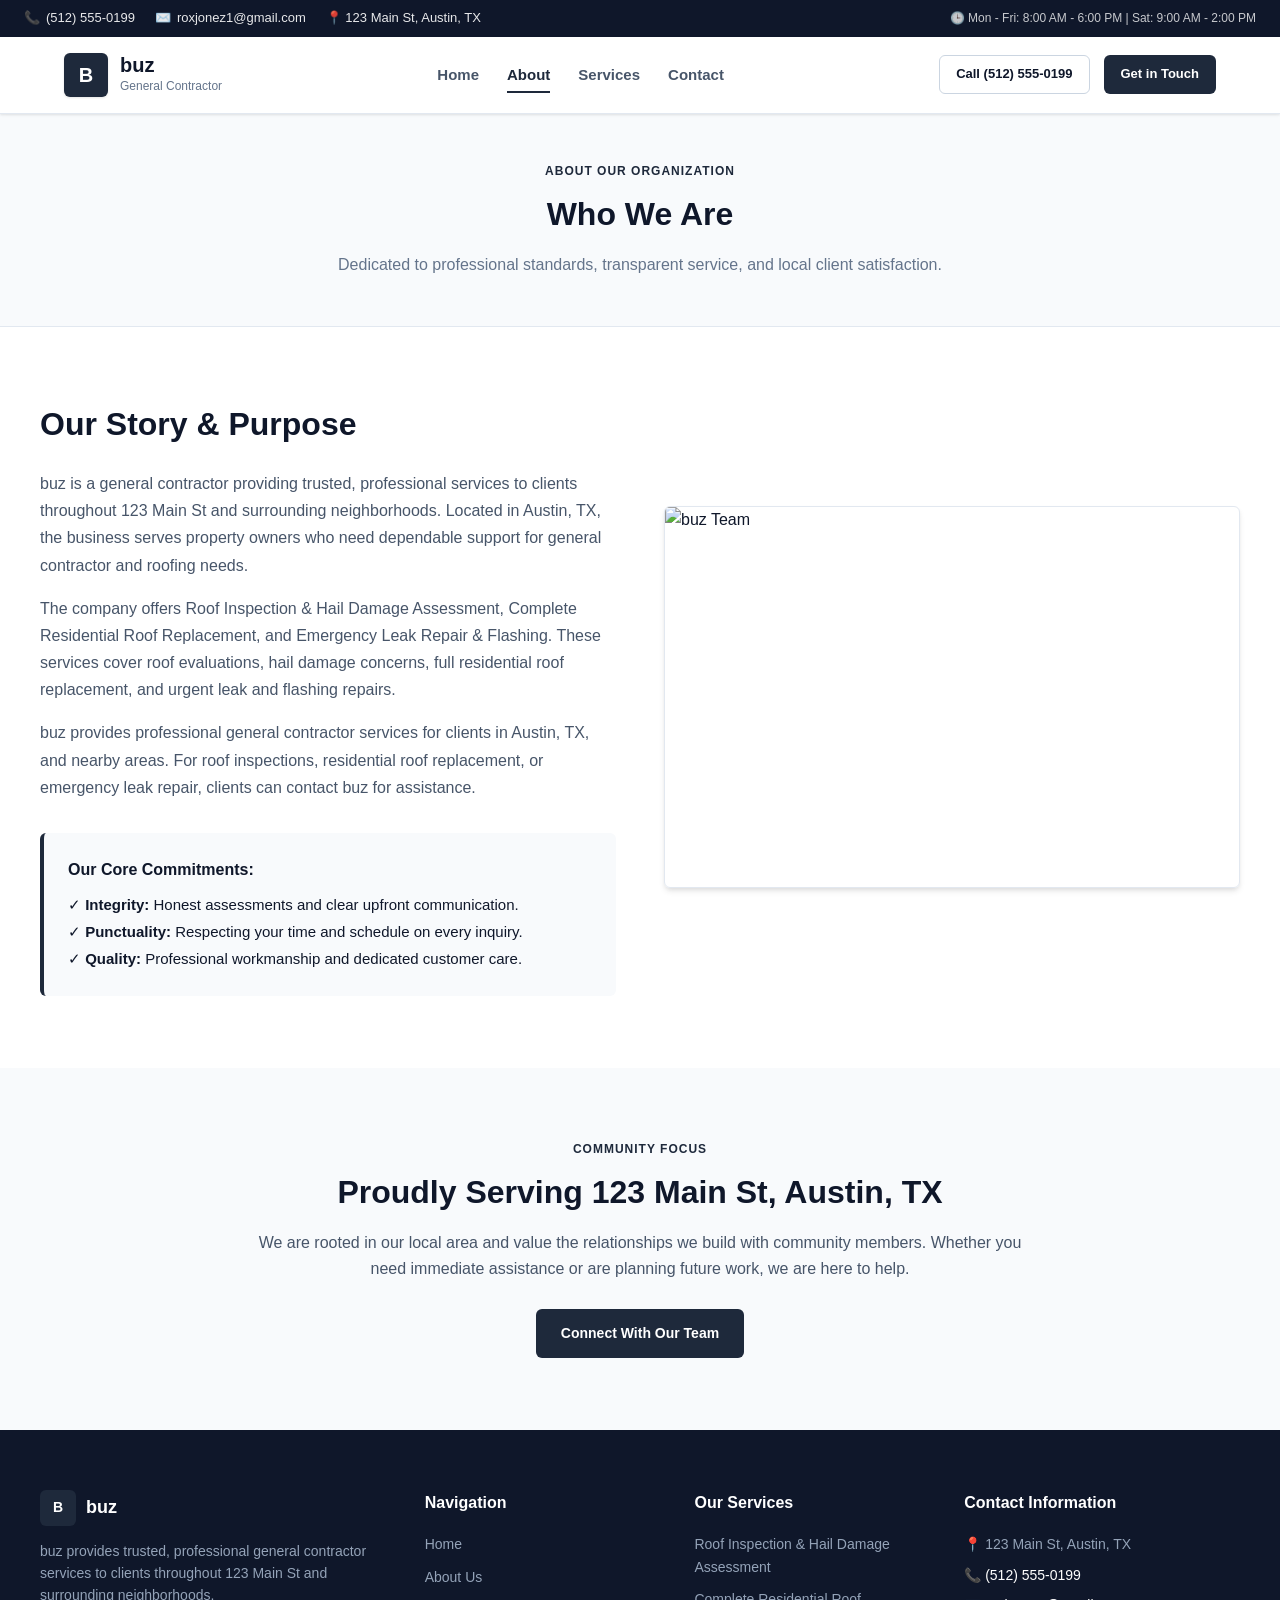
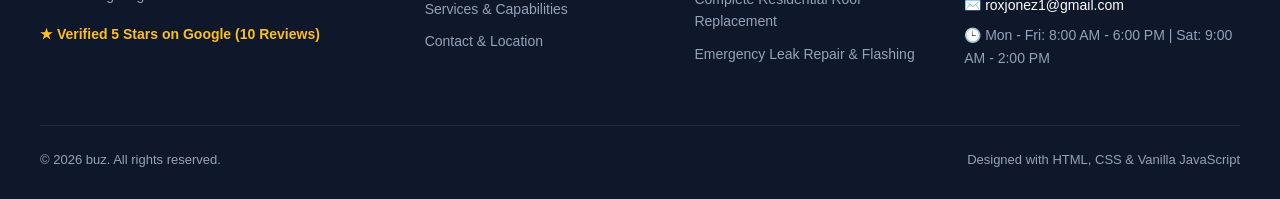
==== about.html @ 1a7bdafb "Initial deployment commit for buz" ====
<!DOCTYPE html>
<html lang="en">
<head>
  <meta charset="UTF-8">
  <meta name="viewport" content="width=device-width, initial-scale=1.0">
  <title>About Us | buz</title>
  <meta name="description" content="Learn more about buz, our background, values, and dedication to General Contractor in 123 Main St, Austin, TX.">
  <link rel="stylesheet" href="styles.css">
  <script type="application/ld+json">
{
  "@context": "https://schema.org",
  "@type": "LocalBusiness",
  "name": "buz",
  "description": "buz provides trusted, professional general contractor services to clients throughout 123 Main St and surrounding neighborhoods.",
  "telephone": "(512) 555-0199",
  "email": "roxjonez1@gmail.com",
  "address": {
    "@type": "PostalAddress",
    "streetAddress": "123 Main St, Austin, TX"
  },
  "openingHours": "Mon - Fri: 8:00 AM - 6:00 PM | Sat: 9:00 AM - 2:00 PM",
  "aggregateRating": {
    "@type": "AggregateRating",
    "ratingValue": 5,
    "reviewCount": 10
  }
}
  </script>
</head>
<body data-project-id="proj_b4p0ybm">
  <!-- Top Utility Bar -->
  <div class="top-bar">
    <div class="top-bar-info">
      <span>📞 <a href="tel:(512) 555-0199">(512) 555-0199</a></span>
      <span>✉️ <a href="mailto:roxjonez1@gmail.com">roxjonez1@gmail.com</a></span>
      <span>📍 123 Main St, Austin, TX</span>
    </div>
    <div class="top-bar-hours">🕒 Mon - Fri: 8:00 AM - 6:00 PM | Sat: 9:00 AM - 2:00 PM</div>
  </div>

  <!-- Main Navigation Header -->
  <header class="site-header">
    <div class="header-container">
      <a href="index.html" class="brand-logo">
        <div class="brand-icon">B</div>
        <div>
          <div class="brand-title">buz</div>
          <div class="brand-tagline">General Contractor</div>
        </div>
      </a>

      <nav class="main-nav" aria-label="Main Navigation">
        <a href="index.html" class="">Home</a>
        <a href="about.html" class="active">About</a>
        <a href="services.html" class="">Services</a>
        <a href="contact.html" class="">Contact</a>
      </nav>

      <div class="header-cta">
        <a href="tel:(512) 555-0199" class="btn btn-secondary btn-sm header-phone">Call (512) 555-0199</a>
        <a href="contact.html" class="btn btn-primary btn-sm">Get in Touch</a>
        <button class="hamburger" id="hamburger-toggle" aria-label="Toggle navigation menu" aria-expanded="false">☰</button>
      </div>
    </div>

    <!-- Mobile Drawer Navigation -->
    <div class="mobile-nav" id="mobile-nav">
      <a href="index.html" class="">Home</a>
      <a href="about.html" class="active">About</a>
      <a href="services.html" class="">Services</a>
      <a href="contact.html" class="">Contact</a>
      <a href="tel:(512) 555-0199" style="color:var(--primary); font-weight:700;">📞 Call (512) 555-0199</a>
    </div>
  </header>

  <!-- Page Header -->
  <section class="section section-alt" style="padding:48px 24px; border-bottom:1px solid #e2e8f0;">
    <div class="section-container" style="text-align:center;">
      <span class="section-tag">About Our Organization</span>
      <h1 class="section-title">Who We Are</h1>
      <p class="section-subtitle">Dedicated to professional standards, transparent service, and local client satisfaction.</p>
    </div>
  </section>

  <!-- Main About Content -->
  <section class="section">
    <div class="section-container">
      <div class="about-grid">
        <div class="about-content">
          <h2>Our Story & Purpose</h2>
          <p>buz is a general contractor providing trusted, professional services to clients throughout 123 Main St and surrounding neighborhoods. Located in Austin, TX, the business serves property owners who need dependable support for general contractor and roofing needs.</p>
          <p>The company offers Roof Inspection & Hail Damage Assessment, Complete Residential Roof Replacement, and Emergency Leak Repair & Flashing. These services cover roof evaluations, hail damage concerns, full residential roof replacement, and urgent leak and flashing repairs.</p>
          <p>buz provides professional general contractor services for clients in Austin, TX, and nearby areas. For roof inspections, residential roof replacement, or emergency leak repair, clients can contact buz for assistance.</p>
          
          <div style="margin-top:32px; padding:24px; background:var(--bg-light); border-radius:var(--radius); border-left:4px solid var(--primary);">
            <h4 style="font-weight:700; margin-bottom:8px; color:var(--dark-text);">Our Core Commitments:</h4>
            <ul style="list-style:none; line-height:1.8; font-size:15px;">
              <li>✓ <strong>Integrity:</strong> Honest assessments and clear upfront communication.</li>
              <li>✓ <strong>Punctuality:</strong> Respecting your time and schedule on every inquiry.</li>
              <li>✓ <strong>Quality:</strong> Professional workmanship and dedicated customer care.</li>
            </ul>
          </div>
        </div>
        <div class="about-image">
          <img src="https://images.unsplash.com/photo-1503387762-592deb58ef4e?auto=format&fit=crop&w=800&q=80" alt="buz Team" loading="eager">
        </div>
      </div>
    </div>
  </section>

  <!-- Location & Service Area -->
  <section class="section section-alt">
    <div class="section-container" style="text-align:center; max-width:800px;">
      <span class="section-tag">Community Focus</span>
      <h2 class="section-title">Proudly Serving 123 Main St, Austin, TX</h2>
      <p style="font-size:16px; color:#475569; margin-bottom:28px;">
        We are rooted in our local area and value the relationships we build with community members. Whether you need immediate assistance or are planning future work, we are here to help.
      </p>
      <a href="contact.html" class="btn btn-primary">Connect With Our Team</a>
    </div>
  </section>

  <!-- Site Footer -->
  <footer class="site-footer">
    <div class="footer-container">
      <div class="footer-col">
        <div style="display:flex; align-items:center; gap:10px; margin-bottom:14px;">
          <div style="width:36px; height:36px; background:var(--primary); color:#fff; border-radius:var(--radius); display:flex; align-items:center; justify-content:center; font-weight:bold;">B</div>
          <h3 style="color:#ffffff; font-size:18px;">buz</h3>
        </div>
        <p style="margin-bottom:16px; line-height:1.6;">buz provides trusted, professional general contractor services to clients throughout 123 Main St and surrounding neighborhoods.</p>
        <p style="font-weight:600; color:#fbbf24;">★ Verified 5 Stars on Google (10 Reviews)</p>
      </div>

      <div class="footer-col">
        <h4>Navigation</h4>
        <ul>
          <li><a href="index.html">Home</a></li>
          <li><a href="about.html">About Us</a></li>
          <li><a href="services.html">Services & Capabilities</a></li>
          <li><a href="contact.html">Contact & Location</a></li>
        </ul>
      </div>

      <div class="footer-col">
        <h4>Our Services</h4>
        <ul>
          <li><a href="services.html">Roof Inspection & Hail Damage Assessment</a></li>
          <li><a href="services.html">Complete Residential Roof Replacement</a></li>
          <li><a href="services.html">Emergency Leak Repair & Flashing</a></li>
        </ul>
      </div>

      <div class="footer-col">
        <h4>Contact Information</h4>
        <p style="margin-bottom:8px;">📍 123 Main St, Austin, TX</p>
        <p style="margin-bottom:8px;">📞 <a href="tel:(512) 555-0199" style="color:#ffffff;">(512) 555-0199</a></p>
        <p style="margin-bottom:8px;">✉️ <a href="mailto:roxjonez1@gmail.com" style="color:#ffffff;">roxjonez1@gmail.com</a></p>
        <p style="margin-bottom:8px;">🕒 Mon - Fri: 8:00 AM - 6:00 PM | Sat: 9:00 AM - 2:00 PM</p>
      </div>
    </div>

    <div class="footer-bottom">
      <div>&copy; <span id="current-year">2026</span> buz. All rights reserved.</div>
      <div>Designed with HTML, CSS & Vanilla JavaScript</div>
    </div>
  </footer>
  <script src="main.js"></script>
</body>
</html>
---- styles.css ----
/* ============================================================
   AutoSite Generated Static Stylesheet
   Template: IronClad — Construction & Contracting (construction)
   ============================================================ */

:root {
  --primary: #1e293b;
  --primary-dark: #0f172a;
  --accent: #ea580c;
  --bg-light: #f8fafc;
  --bg-alt: #f1f5f9;
  --dark-text: #0f172a;
  --light-text: #ffffff;
  --font-base: 'Inter', -apple-system, BlinkMacSystemFont, 'Segoe UI', Roboto, sans-serif;
  --font-heading: 'Inter', -apple-system, BlinkMacSystemFont, 'Segoe UI', Roboto, sans-serif;
  --radius: 6px;
  --shadow-sm: 0 1px 3px rgba(0, 0, 0, 0.08), 0 1px 2px rgba(0, 0, 0, 0.04);
  --shadow-md: 0 4px 6px -1px rgba(0, 0, 0, 0.1), 0 2px 4px -1px rgba(0, 0, 0, 0.06);
  --shadow-lg: 0 10px 15px -3px rgba(0, 0, 0, 0.1), 0 4px 6px -2px rgba(0, 0, 0, 0.05);
}

*, *::before, *::after {
  box-sizing: border-box;
  margin: 0;
  padding: 0;
}

body {
  font-family: var(--font-base);
  color: var(--dark-text);
  background-color: #ffffff;
  line-height: 1.6;
  font-size: 16px;
  -webkit-font-smoothing: antialiased;
}

img {
  max-width: 100%;
  height: auto;
  display: block;
}

a {
  color: var(--primary);
  text-decoration: none;
  transition: color 0.2s ease, opacity 0.2s ease;
}

a:hover {
  opacity: 0.85;
}

/* ---------------- TOP UTILITY BAR ---------------- */
.top-bar {
  background-color: var(--primary-dark);
  color: rgba(255, 255, 255, 0.9);
  padding: 8px 24px;
  font-size: 13px;
  display: flex;
  justify-content: space-between;
  align-items: center;
  flex-wrap: wrap;
  gap: 12px;
}

.top-bar-info {
  display: flex;
  gap: 20px;
  flex-wrap: wrap;
}

.top-bar-info span, .top-bar-info a {
  color: rgba(255, 255, 255, 0.9);
  display: inline-flex;
  align-items: center;
  gap: 6px;
}

.top-bar-hours {
  font-size: 12px;
  opacity: 0.85;
}

/* ---------------- HEADER & NAVIGATION ---------------- */
header.site-header {
  background: #ffffff;
  border-bottom: 1px solid #e2e8f0;
  position: sticky;
  top: 0;
  z-index: 100;
  box-shadow: var(--shadow-sm);
}

.header-container {
  max-width: 1200px;
  margin: 0 auto;
  padding: 16px 24px;
  display: flex;
  justify-content: space-between;
  align-items: center;
}

.brand-logo {
  display: flex;
  align-items: center;
  gap: 12px;
  text-decoration: none;
  color: inherit;
}

.brand-icon {
  width: 44px;
  height: 44px;
  background: var(--primary);
  color: #ffffff;
  border-radius: var(--radius);
  display: flex;
  align-items: center;
  justify-content: center;
  font-weight: 800;
  font-size: 20px;
  box-shadow: var(--shadow-sm);
}

.brand-title {
  font-family: var(--font-heading);
  font-size: 20px;
  font-weight: 800;
  color: var(--dark-text);
  line-height: 1.2;
}

.brand-tagline {
  font-size: 12px;
  color: #64748b;
  font-weight: 500;
}

nav.main-nav {
  display: flex;
  align-items: center;
  gap: 28px;
}

nav.main-nav a {
  font-size: 15px;
  font-weight: 600;
  color: #475569;
  padding: 6px 0;
  position: relative;
}

nav.main-nav a.active, nav.main-nav a:hover {
  color: var(--primary);
}

nav.main-nav a.active::after {
  content: '';
  position: absolute;
  bottom: 0;
  left: 0;
  right: 0;
  height: 2px;
  background: var(--primary);
}

.header-cta {
  display: flex;
  align-items: center;
  gap: 14px;
}

.btn {
  display: inline-flex;
  align-items: center;
  justify-content: center;
  gap: 8px;
  padding: 12px 24px;
  border-radius: var(--radius);
  font-weight: 700;
  font-size: 14px;
  cursor: pointer;
  border: 1px solid transparent;
  transition: all 0.2s ease;
  text-decoration: none;
}

.btn-primary {
  background-color: var(--primary);
  color: #ffffff;
}

.btn-primary:hover {
  background-color: var(--primary-dark);
  color: #ffffff;
}

.btn-secondary {
  background-color: #ffffff;
  color: var(--dark-text);
  border-color: #cbd5e1;
}

.btn-secondary:hover {
  background-color: #f8fafc;
  border-color: #94a3b8;
}

.btn-accent {
  background-color: var(--accent);
  color: #ffffff;
}

.btn-accent:hover {
  opacity: 0.9;
  color: #ffffff;
}

.btn-sm {
  padding: 8px 16px;
  font-size: 13px;
}

.hamburger {
  display: none;
  background: none;
  border: none;
  font-size: 24px;
  cursor: pointer;
  color: var(--dark-text);
}

.mobile-nav {
  display: none;
  flex-direction: column;
  padding: 16px 24px;
  background: #ffffff;
  border-bottom: 1px solid #e2e8f0;
}

.mobile-nav a {
  padding: 12px 0;
  font-size: 16px;
  font-weight: 600;
  border-bottom: 1px solid #f1f5f9;
  color: var(--dark-text);
}

/* ---------------- HERO SECTION ---------------- */
.hero {
  background: linear-gradient(135deg, var(--bg-light) 0%, #ffffff 100%);
  padding: 64px 24px;
  border-bottom: 1px solid #e2e8f0;
}

.hero-container {
  max-width: 1200px;
  margin: 0 auto;
  display: grid;
  grid-template-columns: 1.1fr 0.9fr;
  gap: 48px;
  align-items: center;
}

.hero-badge {
  display: inline-block;
  padding: 6px 14px;
  border-radius: 9999px;
  font-size: 12px;
  font-weight: 700;
  background-color: var(--bg-alt);
  color: var(--primary);
  margin-bottom: 16px;
  border: 1px solid rgba(0,0,0,0.05);
}

.hero h1 {
  font-family: var(--font-heading);
  font-size: 42px;
  font-weight: 800;
  line-height: 1.2;
  color: var(--dark-text);
  margin-bottom: 20px;
}

.hero p {
  font-size: 18px;
  color: #475569;
  margin-bottom: 32px;
  line-height: 1.6;
}

.hero-actions {
  display: flex;
  gap: 16px;
  flex-wrap: wrap;
  margin-bottom: 24px;
}

.hero-verified-strip {
  display: flex;
  align-items: center;
  gap: 24px;
  padding-top: 20px;
  border-top: 1px solid #e2e8f0;
  font-size: 13px;
  color: #64748b;
  flex-wrap: wrap;
}

.verified-item {
  display: flex;
  align-items: center;
  gap: 6px;
  font-weight: 600;
}

.hero-image-wrapper {
  position: relative;
  border-radius: var(--radius);
  overflow: hidden;
  box-shadow: var(--shadow-lg);
  border: 1px solid #e2e8f0;
}

.hero-image-wrapper img {
  width: 100%;
  height: 420px;
  object-fit: cover;
}

/* ---------------- SECTION SYSTEM ---------------- */
.section {
  padding: 72px 24px;
}

.section-alt {
  background-color: var(--bg-light);
}

.section-container {
  max-width: 1200px;
  margin: 0 auto;
}

.section-header {
  text-align: center;
  max-width: 700px;
  margin: 0 auto 52px;
}

.section-tag {
  font-size: 12px;
  font-weight: 700;
  text-transform: uppercase;
  letter-spacing: 1px;
  color: var(--primary);
  margin-bottom: 8px;
  display: block;
}

.section-title {
  font-family: var(--font-heading);
  font-size: 32px;
  font-weight: 800;
  color: var(--dark-text);
  margin-bottom: 12px;
}

.section-subtitle {
  font-size: 16px;
  color: #64748b;
}

/* ---------------- SERVICES CARDS ---------------- */
.services-grid {
  display: grid;
  grid-template-columns: repeat(auto-fill, minmax(320px, 1fr));
  gap: 28px;
}

.service-card {
  background: #ffffff;
  border: 1px solid #e2e8f0;
  border-radius: var(--radius);
  padding: 32px 28px;
  transition: transform 0.2s ease, box-shadow 0.2s ease, border-color 0.2s ease;
  display: flex;
  flex-direction: column;
  justify-content: space-between;
}

.service-card:hover {
  transform: translateY(-4px);
  box-shadow: var(--shadow-md);
  border-color: var(--primary);
}

.service-icon {
  width: 48px;
  height: 48px;
  border-radius: var(--radius);
  background-color: var(--bg-alt);
  color: var(--primary);
  display: flex;
  align-items: center;
  justify-content: center;
  font-size: 22px;
  margin-bottom: 20px;
}

.service-title {
  font-family: var(--font-heading);
  font-size: 20px;
  font-weight: 700;
  color: var(--dark-text);
  margin-bottom: 12px;
}

.service-desc {
  color: #475569;
  font-size: 14px;
  line-height: 1.6;
  margin-bottom: 18px;
  flex-grow: 1;
}

.service-features {
  list-style: none;
  margin-bottom: 20px;
  font-size: 13px;
  color: #334155;
}

.service-features li {
  padding: 4px 0;
  display: flex;
  align-items: center;
  gap: 8px;
}

.service-features li::before {
  content: "✓";
  color: var(--primary);
  font-weight: bold;
}

/* ---------------- ABOUT CONTENT ---------------- */
.about-grid {
  display: grid;
  grid-template-columns: 1fr 1fr;
  gap: 48px;
  align-items: center;
}

.about-content h2 {
  font-family: var(--font-heading);
  font-size: 32px;
  font-weight: 800;
  color: var(--dark-text);
  margin-bottom: 20px;
}

.about-content p {
  color: #475569;
  margin-bottom: 16px;
  font-size: 16px;
  line-height: 1.7;
}

.about-image {
  border-radius: var(--radius);
  overflow: hidden;
  box-shadow: var(--shadow-md);
  border: 1px solid #e2e8f0;
}

.about-image img {
  width: 100%;
  height: 380px;
  object-fit: cover;
}

/* ---------------- CONTACT & FORM ---------------- */
.contact-grid {
  display: grid;
  grid-template-columns: 1fr 1.2fr;
  gap: 48px;
}

.contact-info-card {
  background: #ffffff;
  border: 1px solid #e2e8f0;
  border-radius: var(--radius);
  padding: 36px 32px;
}

.contact-item {
  display: flex;
  gap: 16px;
  margin-bottom: 28px;
}

.contact-icon {
  width: 44px;
  height: 44px;
  border-radius: var(--radius);
  background: var(--bg-alt);
  color: var(--primary);
  display: flex;
  align-items: center;
  justify-content: center;
  font-size: 20px;
  flex-shrink: 0;
}

.contact-item h4 {
  font-size: 14px;
  font-weight: 700;
  color: #64748b;
  text-transform: uppercase;
  margin-bottom: 4px;
}

.contact-item p, .contact-item a {
  font-size: 16px;
  font-weight: 600;
  color: var(--dark-text);
}

.hours-table {
  width: 100%;
  border-collapse: collapse;
  margin-top: 16px;
  font-size: 14px;
}

.hours-table td {
  padding: 8px 0;
  border-bottom: 1px solid #f1f5f9;
}

.hours-table td:last-child {
  text-align: right;
  font-weight: 600;
}

/* ---------------- FORM ---------------- */
.form-card {
  background: #ffffff;
  border: 1px solid #e2e8f0;
  border-radius: var(--radius);
  padding: 36px 32px;
  box-shadow: var(--shadow-sm);
}

.form-group {
  margin-bottom: 20px;
}

.form-group label {
  display: block;
  font-size: 14px;
  font-weight: 600;
  color: #334155;
  margin-bottom: 6px;
}

.form-control {
  width: 100%;
  padding: 12px 16px;
  border: 1px solid #cbd5e1;
  border-radius: var(--radius);
  font-family: inherit;
  font-size: 15px;
  transition: border-color 0.2s ease, box-shadow 0.2s ease;
}

.form-control:focus {
  outline: none;
  border-color: var(--primary);
  box-shadow: 0 0 0 3px rgba(2, 132, 199, 0.15);
}

textarea.form-control {
  min-height: 120px;
  resize: vertical;
}

.form-alert {
  padding: 14px 18px;
  border-radius: var(--radius);
  margin-bottom: 20px;
  display: none;
  font-size: 14px;
}

.form-alert-success {
  background-color: #ecfdf5;
  color: #065f46;
  border: 1px solid #a7f3d0;
}

/* ---------------- FOOTER ---------------- */
footer.site-footer {
  background-color: #0f172a;
  color: #94a3b8;
  padding: 60px 24px 28px;
  font-size: 14px;
}

.footer-container {
  max-width: 1200px;
  margin: 0 auto;
  display: grid;
  grid-template-columns: 1.5fr 1fr 1fr 1.2fr;
  gap: 40px;
  margin-bottom: 48px;
}

.footer-col h4 {
  color: #ffffff;
  font-size: 16px;
  font-weight: 700;
  margin-bottom: 18px;
}

.footer-col ul {
  list-style: none;
}

.footer-col ul li {
  margin-bottom: 10px;
}

.footer-col ul a {
  color: #94a3b8;
}

.footer-col ul a:hover {
  color: #ffffff;
}

.footer-bottom {
  max-width: 1200px;
  margin: 0 auto;
  padding-top: 24px;
  border-top: 1px solid #1e293b;
  display: flex;
  justify-content: space-between;
  align-items: center;
  flex-wrap: wrap;
  gap: 16px;
  font-size: 13px;
}

/* ---------------- RESPONSIVE MEDIA QUERIES ---------------- */
@media (max-width: 992px) {
  .hero-container {
    grid-template-columns: 1fr;
    gap: 36px;
  }
  .about-grid {
    grid-template-columns: 1fr;
  }
  .contact-grid {
    grid-template-columns: 1fr;
  }
  .footer-container {
    grid-template-columns: 1fr 1fr;
  }
}

@media (max-width: 768px) {
  nav.main-nav, .header-cta .header-phone {
    display: none;
  }
  .hamburger {
    display: block;
  }
  .mobile-nav.open {
    display: flex;
  }
  .hero h1 {
    font-size: 32px;
  }
  .hero p {
    font-size: 16px;
  }
  .section {
    padding: 48px 16px;
  }
  .footer-container {
    grid-template-columns: 1fr;
  }
}

/* ---------------- WEBSITE CLAIM & UNLOCK WIDGET ---------------- */
#autosite-claim-widget-btn {
  position: fixed;
  bottom: 24px;
  right: 24px;
  z-index: 99990;
  display: inline-flex;
  align-items: center;
  gap: 12px;
  padding: 12px 22px;
  background: var(--primary);
  color: #ffffff;
  border: 2px solid rgba(255, 255, 255, 0.3);
  border-radius: 9999px;
  font-family: var(--font-base);
  font-size: 14px;
  font-weight: 700;
  box-shadow: 0 10px 25px -5px rgba(0, 0, 0, 0.3), 0 8px 10px -6px rgba(0, 0, 0, 0.15);
  cursor: pointer;
  transition: transform 0.2s ease, box-shadow 0.2s ease, background-color 0.2s ease;
  text-decoration: none;
  user-select: none;
}
#autosite-claim-widget-btn:hover {
  background: var(--primary-dark);
  transform: translateY(-2px);
  box-shadow: 0 16px 32px -4px rgba(0, 0, 0, 0.35);
}
#autosite-claim-widget-btn:focus-visible {
  outline: 3px solid #10b981;
  outline-offset: 3px;
}
.autosite-claim-dot-indicator {
  width: 10px;
  height: 10px;
  border-radius: 50%;
  background: #34d399;
  box-shadow: 0 0 0 3px rgba(52, 211, 153, 0.35);
  flex-shrink: 0;
}
.autosite-claim-btn-labels {
  display: flex;
  flex-direction: column;
  line-height: 1.25;
  text-align: left;
}
.autosite-claim-btn-main {
  font-size: 13px;
  font-weight: 800;
  letter-spacing: -0.01em;
  color: #ffffff;
}
.autosite-claim-btn-sub {
  font-size: 10px;
  opacity: 0.9;
  font-weight: 500;
  color: rgba(255, 255, 255, 0.85);
}

/* OVERLAY */
#autosite-claim-overlay {
  position: fixed;
  inset: 0;
  background: rgba(15, 23, 42, 0.65);
  backdrop-filter: blur(4px);
  -webkit-backdrop-filter: blur(4px);
  z-index: 99998;
  opacity: 0;
  visibility: hidden;
  transition: opacity 0.3s ease, visibility 0.3s ease;
}
#autosite-claim-overlay.open {
  opacity: 1;
  visibility: visible;
}

/* DRAWER PANEL */
#autosite-claim-drawer {
  position: fixed;
  top: 0;
  right: 0;
  bottom: 0;
  width: 100%;
  max-width: 500px;
  background: #ffffff;
  color: var(--dark-text);
  z-index: 99999;
  box-shadow: -10px 0 35px rgba(0, 0, 0, 0.25);
  transform: translateX(100%);
  transition: transform 0.35s cubic-bezier(0.16, 1, 0.3, 1);
  display: flex;
  flex-direction: column;
  font-family: var(--font-base);
}
#autosite-claim-drawer.open {
  transform: translateX(0);
}
.autosite-claim-drawer-header {
  padding: 20px 24px;
  border-bottom: 1px solid #e2e8f0;
  display: flex;
  align-items: center;
  justify-content: space-between;
  background: #f8fafc;
}
.autosite-claim-drawer-badge {
  display: inline-flex;
  align-items: center;
  gap: 6px;
  padding: 4px 10px;
  border-radius: 9999px;
  background: #ecfdf5;
  color: #065f46;
  border: 1px solid #a7f3d0;
  font-size: 11px;
  font-weight: 700;
  text-transform: uppercase;
  letter-spacing: 0.05em;
}
.autosite-claim-close-btn {
  background: transparent;
  border: none;
  font-size: 24px;
  color: #64748b;
  cursor: pointer;
  padding: 4px 8px;
  border-radius: 8px;
  line-height: 1;
  transition: color 0.2s, background-color 0.2s;
}
.autosite-claim-close-btn:hover {
  color: #0f172a;
  background: #e2e8f0;
}
.autosite-claim-drawer-content {
  overflow-y: auto;
  padding: 24px;
  display: flex;
  flex-direction: column;
  gap: 20px;
  flex: 1;
}
.autosite-claim-hero {
  border-bottom: 1px solid #f1f5f9;
  padding-bottom: 16px;
}
.autosite-claim-hero h2 {
  font-family: var(--font-heading);
  font-size: 22px;
  font-weight: 800;
  color: var(--dark-text);
  line-height: 1.25;
  margin-bottom: 6px;
}
.autosite-claim-hero p {
  font-size: 13px;
  color: #475569;
  line-height: 1.5;
}
.autosite-claim-biz-card {
  padding: 12px 16px;
  background: var(--bg-light);
  border: 1px solid #e2e8f0;
  border-radius: var(--radius);
  display: flex;
  align-items: center;
  justify-content: space-between;
}
.autosite-claim-biz-name {
  font-weight: 800;
  font-size: 14px;
  color: var(--dark-text);
}
.autosite-claim-biz-meta {
  font-size: 11px;
  color: #64748b;
}

/* TASTEFUL BLURRED LOCKED FEATURE PREVIEW */
.autosite-claim-locked-preview {
  position: relative;
  border-radius: var(--radius);
  border: 1px solid #cbd5e1;
  overflow: hidden;
  background: #f8fafc;
}
.autosite-claim-locked-bg {
  padding: 14px;
  filter: blur(2.5px);
  opacity: 0.7;
  user-select: none;
  font-size: 11px;
  line-height: 1.7;
  color: #334155;
}
.autosite-claim-locked-overlay-box {
  position: absolute;
  inset: 0;
  display: flex;
  flex-direction: column;
  align-items: center;
  justify-content: center;
  background: rgba(255, 255, 255, 0.45);
  backdrop-filter: blur(3px);
  -webkit-backdrop-filter: blur(3px);
  padding: 12px;
  text-align: center;
}
.autosite-claim-locked-chip {
  display: inline-flex;
  align-items: center;
  gap: 6px;
  padding: 6px 14px;
  border-radius: 9999px;
  background: #0f172a;
  color: #ffffff;
  font-size: 11px;
  font-weight: 800;
  letter-spacing: 0.02em;
  box-shadow: 0 4px 12px rgba(0, 0, 0, 0.15);
}
.autosite-claim-locked-sub {
  font-size: 11px;
  font-weight: 600;
  color: #334155;
  margin-top: 4px;
}

/* BENEFITS LIST */
.autosite-claim-benefits {
  display: flex;
  flex-direction: column;
  gap: 10px;
}
.autosite-claim-benefits-title {
  font-size: 12px;
  font-weight: 800;
  text-transform: uppercase;
  letter-spacing: 0.05em;
  color: #64748b;
}
.autosite-claim-benefit-row {
  display: flex;
  align-items: flex-start;
  gap: 10px;
  font-size: 13px;
  line-height: 1.45;
  color: #334155;
}
.autosite-claim-check-icon {
  width: 18px;
  height: 18px;
  border-radius: 50%;
  background: #ecfdf5;
  color: #059669;
  display: flex;
  align-items: center;
  justify-content: center;
  font-weight: 800;
  font-size: 11px;
  flex-shrink: 0;
  border: 1px solid #a7f3d0;
  margin-top: 1px;
}

/* PAY WHAT YOU THINK IT IS WORTH SECTION */
.autosite-claim-offer-card {
  background: #f8fafc;
  border: 2px solid #e2e8f0;
  border-radius: var(--radius);
  padding: 18px;
  display: flex;
  flex-direction: column;
  gap: 12px;
}
.autosite-claim-offer-card.valid {
  border-color: #10b981;
}
.autosite-claim-offer-label {
  font-weight: 800;
  font-size: 14px;
  color: var(--dark-text);
}
.autosite-claim-offer-helper {
  font-size: 12px;
  color: #64748b;
  line-height: 1.45;
}
.autosite-claim-input-group {
  position: relative;
  display: flex;
  align-items: center;
}
.autosite-claim-currency-symbol {
  position: absolute;
  left: 14px;
  font-weight: 800;
  font-size: 20px;
  color: #64748b;
}
.autosite-claim-price-input {
  width: 100%;
  padding: 12px 14px 12px 32px;
  border-radius: 12px;
  border: 2px solid #cbd5e1;
  font-size: 20px;
  font-weight: 800;
  color: var(--dark-text);
  font-family: var(--font-base);
  box-sizing: border-box;
}
.autosite-claim-price-input:focus {
  outline: none;
  border-color: var(--primary);
  box-shadow: 0 0 0 3px rgba(20, 62, 40, 0.15);
}
.autosite-claim-pills {
  display: flex;
  gap: 8px;
  flex-wrap: wrap;
}
.autosite-claim-pill {
  padding: 6px 12px;
  border-radius: 9999px;
  border: 1px solid #cbd5e1;
  background: #ffffff;
  font-size: 11px;
  font-weight: 700;
  color: #334155;
  cursor: pointer;
  transition: all 0.15s ease;
}
.autosite-claim-pill:hover, .autosite-claim-pill.active {
  background: var(--primary);
  color: #ffffff;
  border-color: var(--primary);
}
.autosite-claim-validation-text {
  font-size: 12px;
  font-weight: 600;
  line-height: 1.4;
}
.autosite-claim-validation-text.success {
  color: #059669;
}
.autosite-claim-validation-text.error {
  color: #dc2626;
}

/* CUSTOMER CONTACT FIELDS */
.autosite-claim-fields {
  display: flex;
  flex-direction: column;
  gap: 10px;
}
.autosite-claim-field {
  display: flex;
  flex-direction: column;
  gap: 4px;
}
.autosite-claim-field label {
  font-size: 11px;
  font-weight: 700;
  color: #475569;
}
.autosite-claim-field input {
  padding: 10px 12px;
  border-radius: 8px;
  border: 1px solid #cbd5e1;
  font-size: 13px;
  font-family: var(--font-base);
  box-sizing: border-box;
}
.autosite-claim-field input:focus {
  outline: none;
  border-color: var(--primary);
}

/* DISCLOSURES */
.autosite-claim-disclosure {
  font-size: 11px;
  color: #64748b;
  line-height: 1.5;
  border-radius: 8px;
  background: #f1f5f9;
  overflow: hidden;
}
.autosite-claim-disclosure-toggle {
  width: 100%;
  padding: 10px 12px;
  background: none;
  border: none;
  display: flex;
  align-items: center;
  justify-content: space-between;
  font-weight: 700;
  font-size: 11px;
  color: #334155;
  cursor: pointer;
  text-align: left;
}
.autosite-claim-disclosure-body {
  padding: 0 12px 12px 12px;
  display: none;
}

/* ACTIONS */
.autosite-claim-actions {
  display: flex;
  flex-direction: column;
  gap: 8px;
  margin-top: 8px;
}
.autosite-claim-cta-btn {
  padding: 14px 20px;
  border-radius: 12px;
  background: var(--primary);
  color: #ffffff;
  border: none;
  font-weight: 800;
  font-size: 15px;
  cursor: pointer;
  transition: background 0.2s, transform 0.15s;
  text-align: center;
  box-shadow: 0 4px 12px rgba(0, 0, 0, 0.15);
}
.autosite-claim-cta-btn:hover:not(:disabled) {
  background: var(--primary-dark);
  transform: translateY(-1px);
}
.autosite-claim-cta-btn:disabled {
  opacity: 0.6;
  cursor: not-allowed;
}
.autosite-claim-secondary-btn {
  padding: 10px 16px;
  border-radius: 10px;
  background: transparent;
  color: #64748b;
  border: none;
  font-weight: 600;
  font-size: 12px;
  cursor: pointer;
  text-align: center;
}
.autosite-claim-secondary-btn:hover {
  color: #0f172a;
}

/* SUCCESS & PENDING PAYMENT BOX */
.autosite-claim-success-box,
.autosite-claim-pending-payment-box {
  padding: 22px 18px;
  border-radius: 18px;
  background: #ffffff;
  border: 2px solid #f97316;
  text-align: center;
  display: flex;
  flex-direction: column;
  gap: 14px;
  box-shadow: 0 10px 25px -5px rgba(249, 115, 22, 0.12);
}
.autosite-claim-error-box {
  padding: 12px 14px;
  border-radius: 10px;
  background: #fef2f2;
  border: 1px solid #fecaca;
  color: #b91c1c;
  font-size: 12px;
  font-weight: 600;
  line-height: 1.4;
  margin-top: 4px;
}
.autosite-claim-already-claimed-box {
  padding: 24px 20px;
  border-radius: 16px;
  background: #f8fafc;
  border: 2px solid #e2e8f0;
  text-align: center;
  display: flex;
  flex-direction: column;
  gap: 12px;
}
.autosite-claim-spinner {
  display: inline-block;
  width: 14px;
  height: 14px;
  border: 2px solid rgba(255, 255, 255, 0.35);
  border-radius: 50%;
  border-top-color: #ffffff;
  animation: autosite-spin 0.7s linear infinite;
  vertical-align: middle;
  margin-right: 6px;
}
@keyframes autosite-spin {
  to { transform: rotate(360deg); }
}

@media (max-width: 640px) {
  #autosite-claim-widget-btn {
    bottom: 16px;
    right: 16px;
    padding: 10px 16px;
  }
  #autosite-claim-drawer {
    top: auto;
    bottom: 0;
    max-width: 100%;
    height: 90vh;
    border-radius: 20px 20px 0 0;
    transform: translateY(100%);
  }
  #autosite-claim-drawer.open {
    transform: translateY(0);
  }
}
@media (prefers-reduced-motion: reduce) {
  #autosite-claim-widget-btn,
  #autosite-claim-drawer,
  #autosite-claim-overlay,
  .autosite-claim-dot-indicator,
  .autosite-claim-spinner {
    transition: none !important;
    transform: none !important;
    animation: none !important;
  }
}
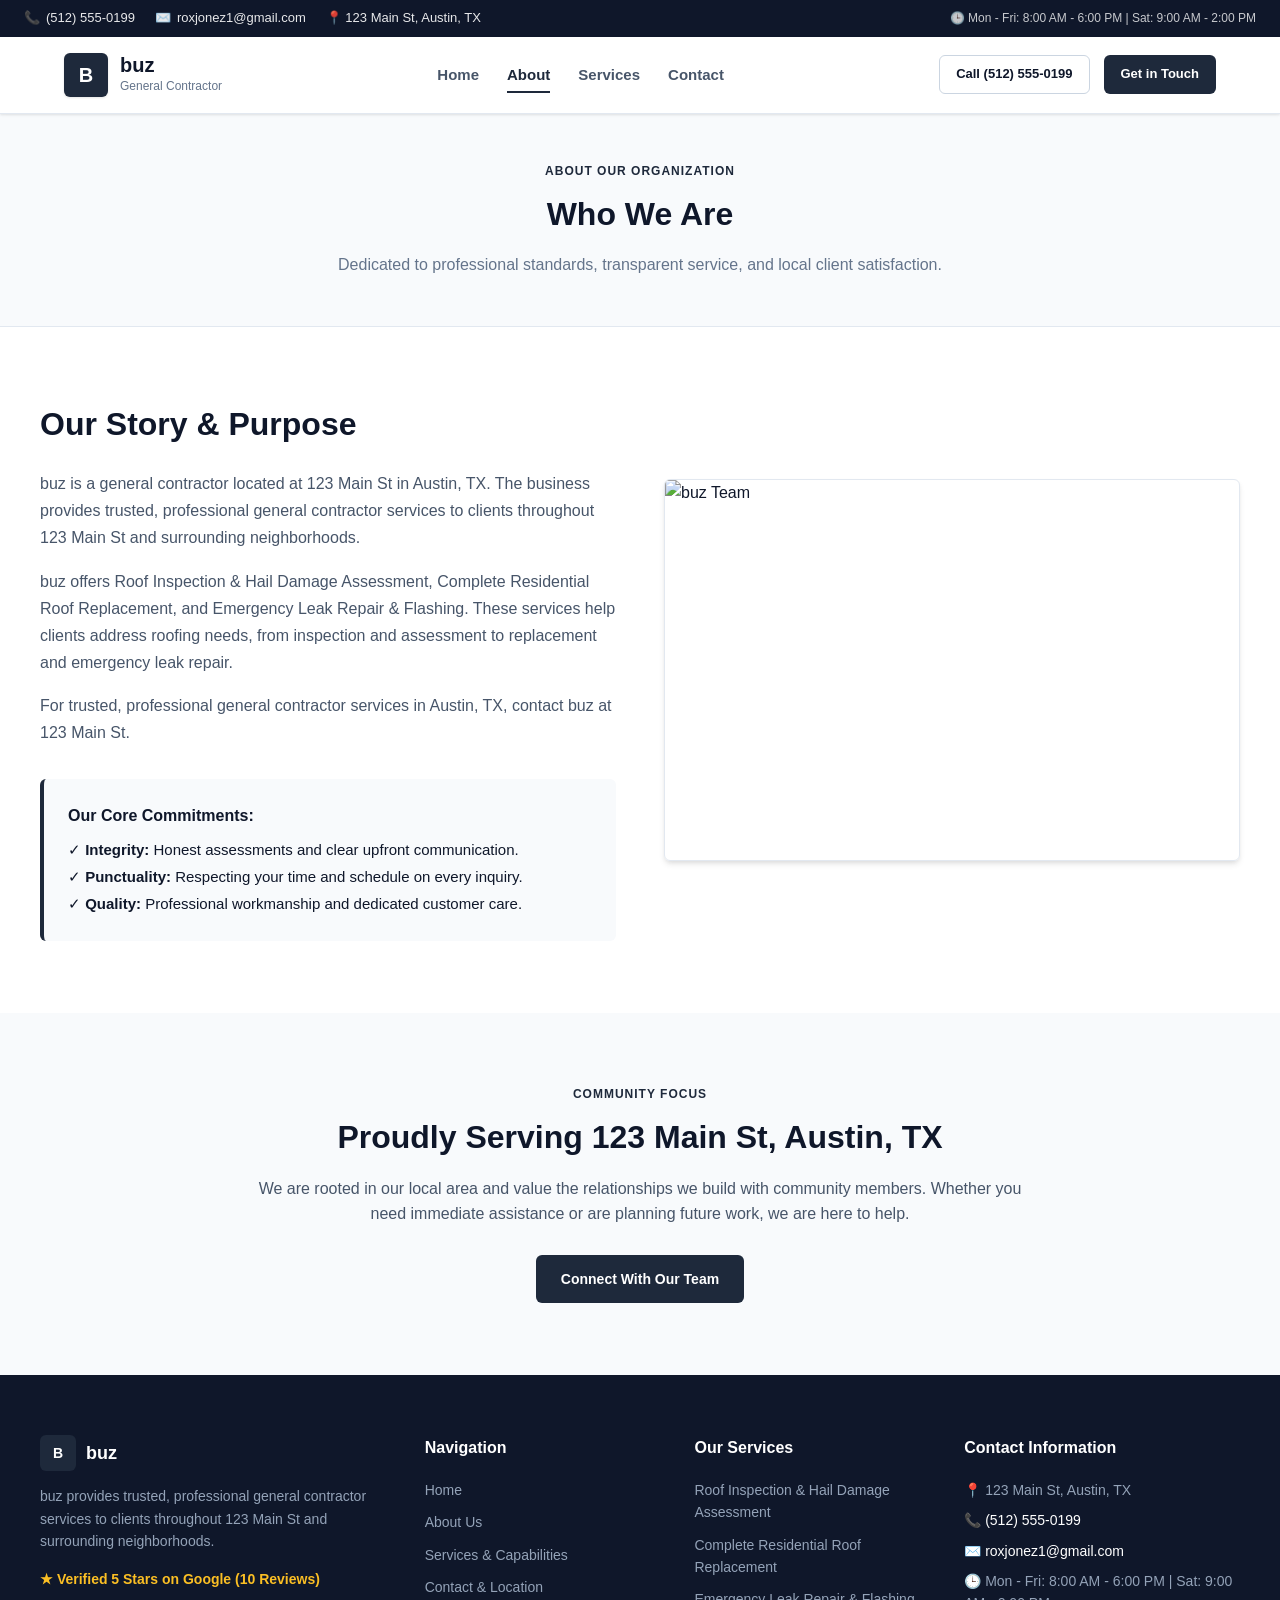
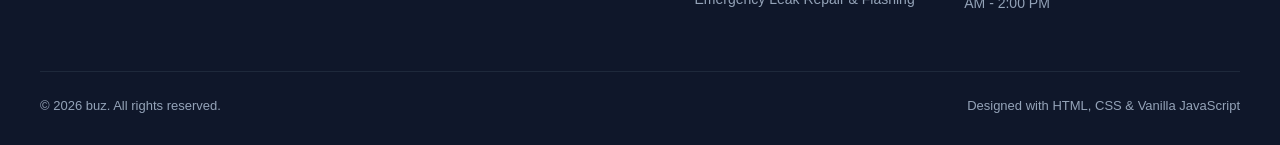
==== commit 296dabc0: "Initial deployment commit for buz" ====
--- a/about.html
+++ b/about.html
@@ -27,7 +27,7 @@
 }
   </script>
 </head>
-<body data-project-id="proj_b4p0ybm">
+<body data-project-id="proj_41rktpl">
   <!-- Top Utility Bar -->
   <div class="top-bar">
     <div class="top-bar-info">
@@ -88,9 +88,9 @@
       <div class="about-grid">
         <div class="about-content">
           <h2>Our Story & Purpose</h2>
-          <p>buz is a general contractor providing trusted, professional services to clients throughout 123 Main St and surrounding neighborhoods. Located in Austin, TX, the business serves property owners who need dependable support for general contractor and roofing needs.</p>
-          <p>The company offers Roof Inspection & Hail Damage Assessment, Complete Residential Roof Replacement, and Emergency Leak Repair & Flashing. These services cover roof evaluations, hail damage concerns, full residential roof replacement, and urgent leak and flashing repairs.</p>
-          <p>buz provides professional general contractor services for clients in Austin, TX, and nearby areas. For roof inspections, residential roof replacement, or emergency leak repair, clients can contact buz for assistance.</p>
+          <p>buz is a general contractor located at 123 Main St in Austin, TX. The business provides trusted, professional general contractor services to clients throughout 123 Main St and surrounding neighborhoods.</p>
+          <p>buz offers Roof Inspection & Hail Damage Assessment, Complete Residential Roof Replacement, and Emergency Leak Repair & Flashing. These services help clients address roofing needs, from inspection and assessment to replacement and emergency leak repair.</p>
+          <p>For trusted, professional general contractor services in Austin, TX, contact buz at 123 Main St.</p>
           
           <div style="margin-top:32px; padding:24px; background:var(--bg-light); border-radius:var(--radius); border-left:4px solid var(--primary);">
             <h4 style="font-weight:700; margin-bottom:8px; color:var(--dark-text);">Our Core Commitments:</h4>
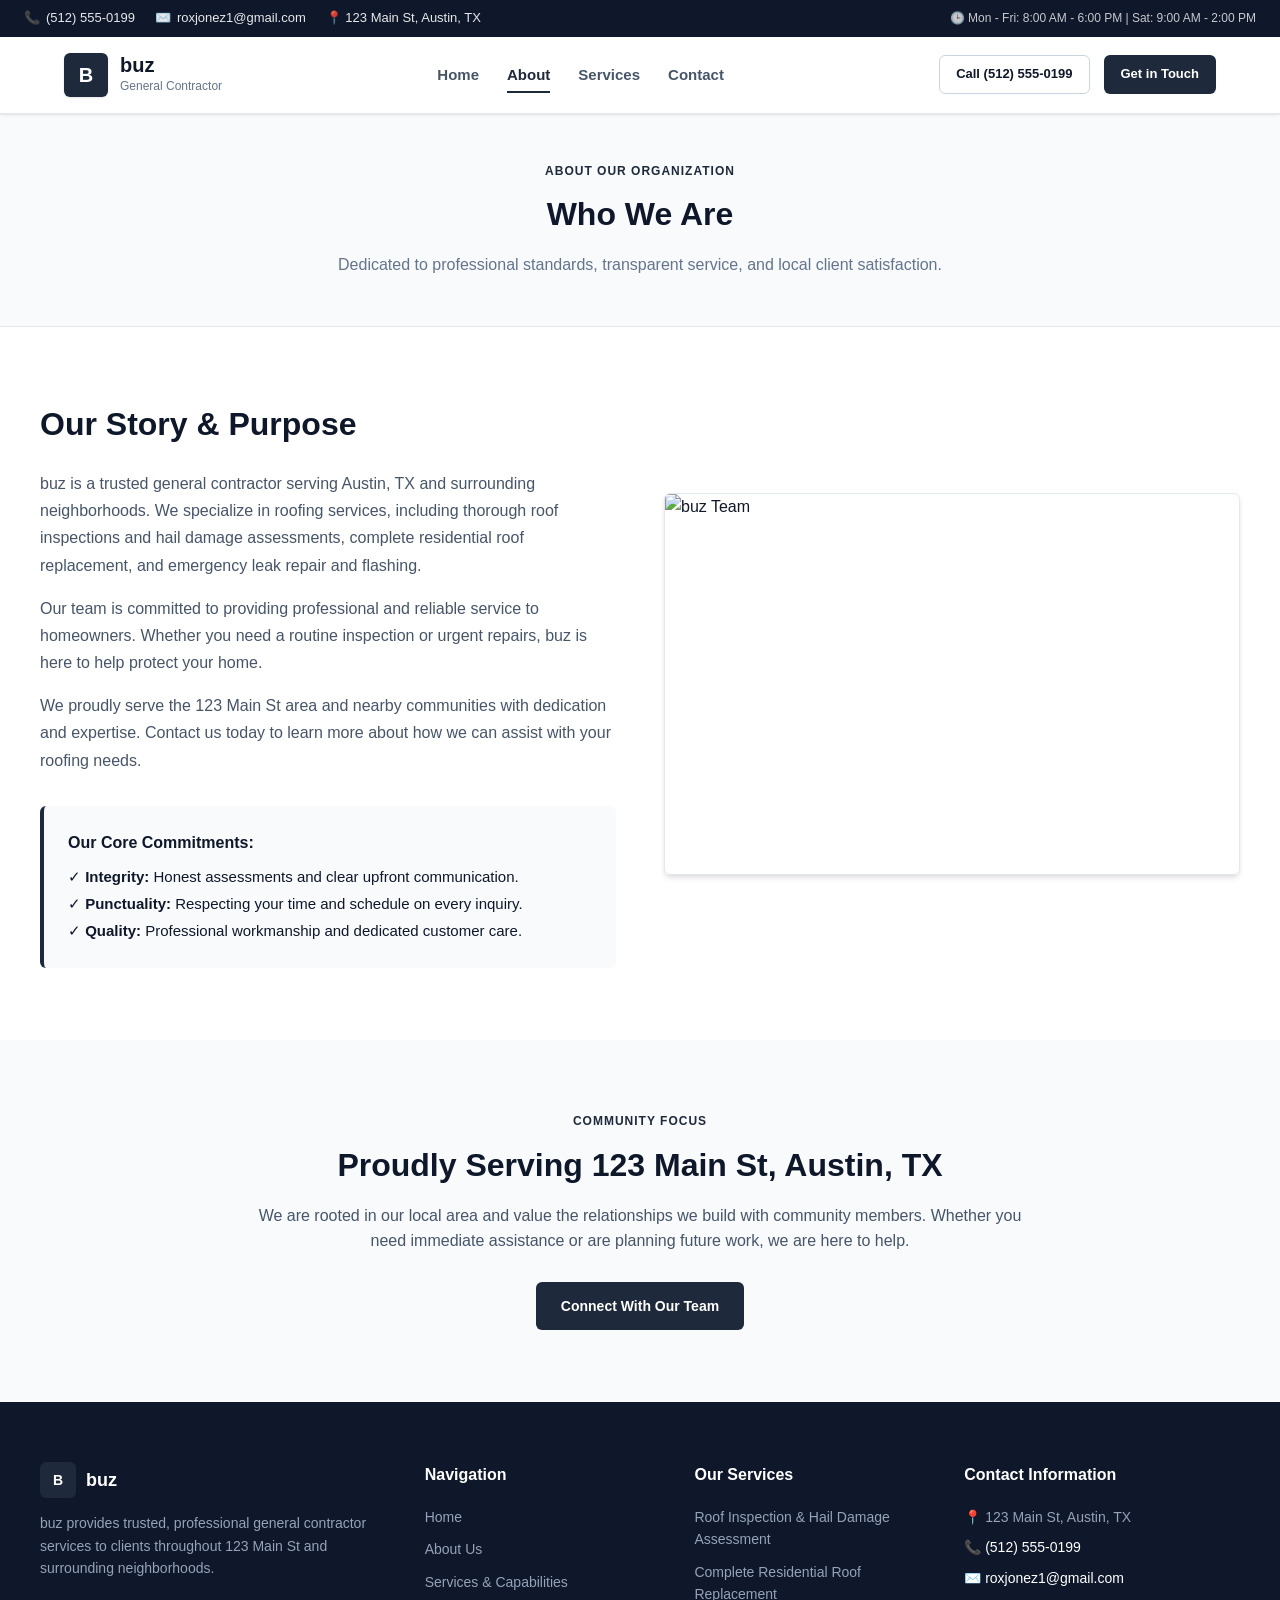
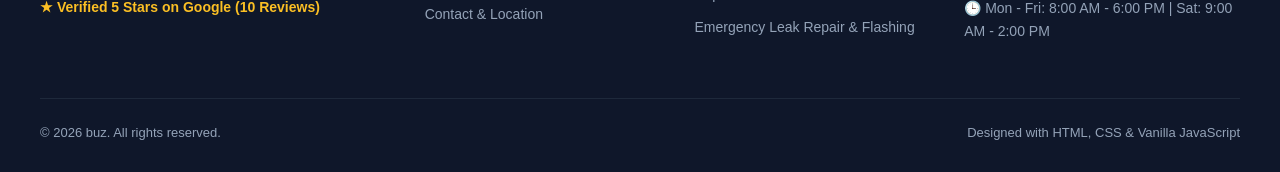
==== commit aaecb9c8: "Initial deployment commit for buz" ====
--- a/about.html
+++ b/about.html
@@ -27,7 +27,7 @@
 }
   </script>
 </head>
-<body data-project-id="proj_41rktpl">
+<body data-project-id="proj_d0uo1bj">
   <!-- Top Utility Bar -->
   <div class="top-bar">
     <div class="top-bar-info">
@@ -88,9 +88,9 @@
       <div class="about-grid">
         <div class="about-content">
           <h2>Our Story & Purpose</h2>
-          <p>buz is a general contractor located at 123 Main St in Austin, TX. The business provides trusted, professional general contractor services to clients throughout 123 Main St and surrounding neighborhoods.</p>
-          <p>buz offers Roof Inspection & Hail Damage Assessment, Complete Residential Roof Replacement, and Emergency Leak Repair & Flashing. These services help clients address roofing needs, from inspection and assessment to replacement and emergency leak repair.</p>
-          <p>For trusted, professional general contractor services in Austin, TX, contact buz at 123 Main St.</p>
+          <p>buz is a trusted general contractor serving Austin, TX and surrounding neighborhoods. We specialize in roofing services, including thorough roof inspections and hail damage assessments, complete residential roof replacement, and emergency leak repair and flashing.</p>
+          <p>Our team is committed to providing professional and reliable service to homeowners. Whether you need a routine inspection or urgent repairs, buz is here to help protect your home.</p>
+          <p>We proudly serve the 123 Main St area and nearby communities with dedication and expertise. Contact us today to learn more about how we can assist with your roofing needs.</p>
           
           <div style="margin-top:32px; padding:24px; background:var(--bg-light); border-radius:var(--radius); border-left:4px solid var(--primary);">
             <h4 style="font-weight:700; margin-bottom:8px; color:var(--dark-text);">Our Core Commitments:</h4>
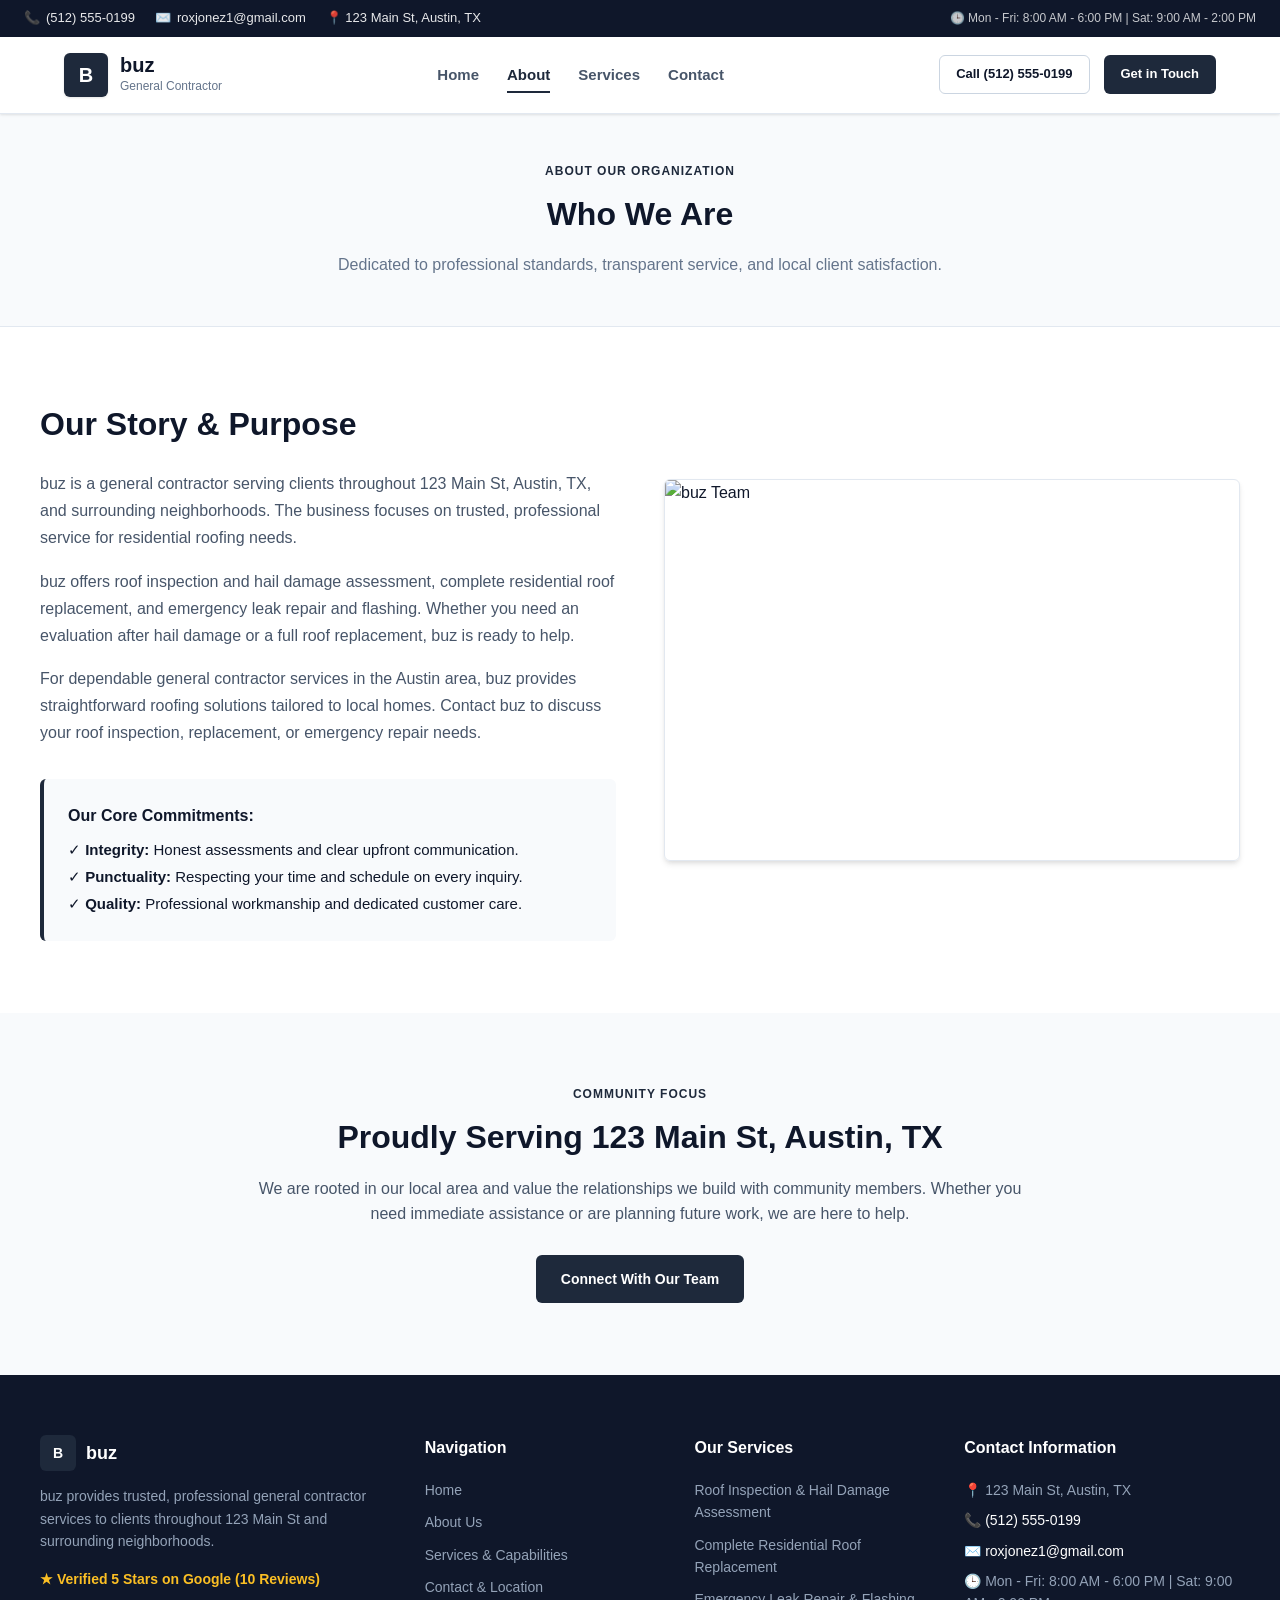
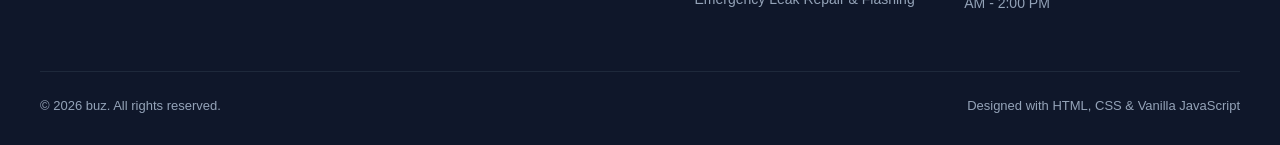
==== commit 9dcdcdc0: "Initial deployment commit for buz" ====
--- a/about.html
+++ b/about.html
@@ -27,7 +27,7 @@
 }
   </script>
 </head>
-<body data-project-id="proj_d0uo1bj">
+<body data-project-id="proj_jywmusa">
   <!-- Top Utility Bar -->
   <div class="top-bar">
     <div class="top-bar-info">
@@ -88,9 +88,9 @@
       <div class="about-grid">
         <div class="about-content">
           <h2>Our Story & Purpose</h2>
-          <p>buz is a trusted general contractor serving Austin, TX and surrounding neighborhoods. We specialize in roofing services, including thorough roof inspections and hail damage assessments, complete residential roof replacement, and emergency leak repair and flashing.</p>
-          <p>Our team is committed to providing professional and reliable service to homeowners. Whether you need a routine inspection or urgent repairs, buz is here to help protect your home.</p>
-          <p>We proudly serve the 123 Main St area and nearby communities with dedication and expertise. Contact us today to learn more about how we can assist with your roofing needs.</p>
+          <p>buz is a general contractor serving clients throughout 123 Main St, Austin, TX, and surrounding neighborhoods. The business focuses on trusted, professional service for residential roofing needs.</p>
+          <p>buz offers roof inspection and hail damage assessment, complete residential roof replacement, and emergency leak repair and flashing. Whether you need an evaluation after hail damage or a full roof replacement, buz is ready to help.</p>
+          <p>For dependable general contractor services in the Austin area, buz provides straightforward roofing solutions tailored to local homes. Contact buz to discuss your roof inspection, replacement, or emergency repair needs.</p>
           
           <div style="margin-top:32px; padding:24px; background:var(--bg-light); border-radius:var(--radius); border-left:4px solid var(--primary);">
             <h4 style="font-weight:700; margin-bottom:8px; color:var(--dark-text);">Our Core Commitments:</h4>
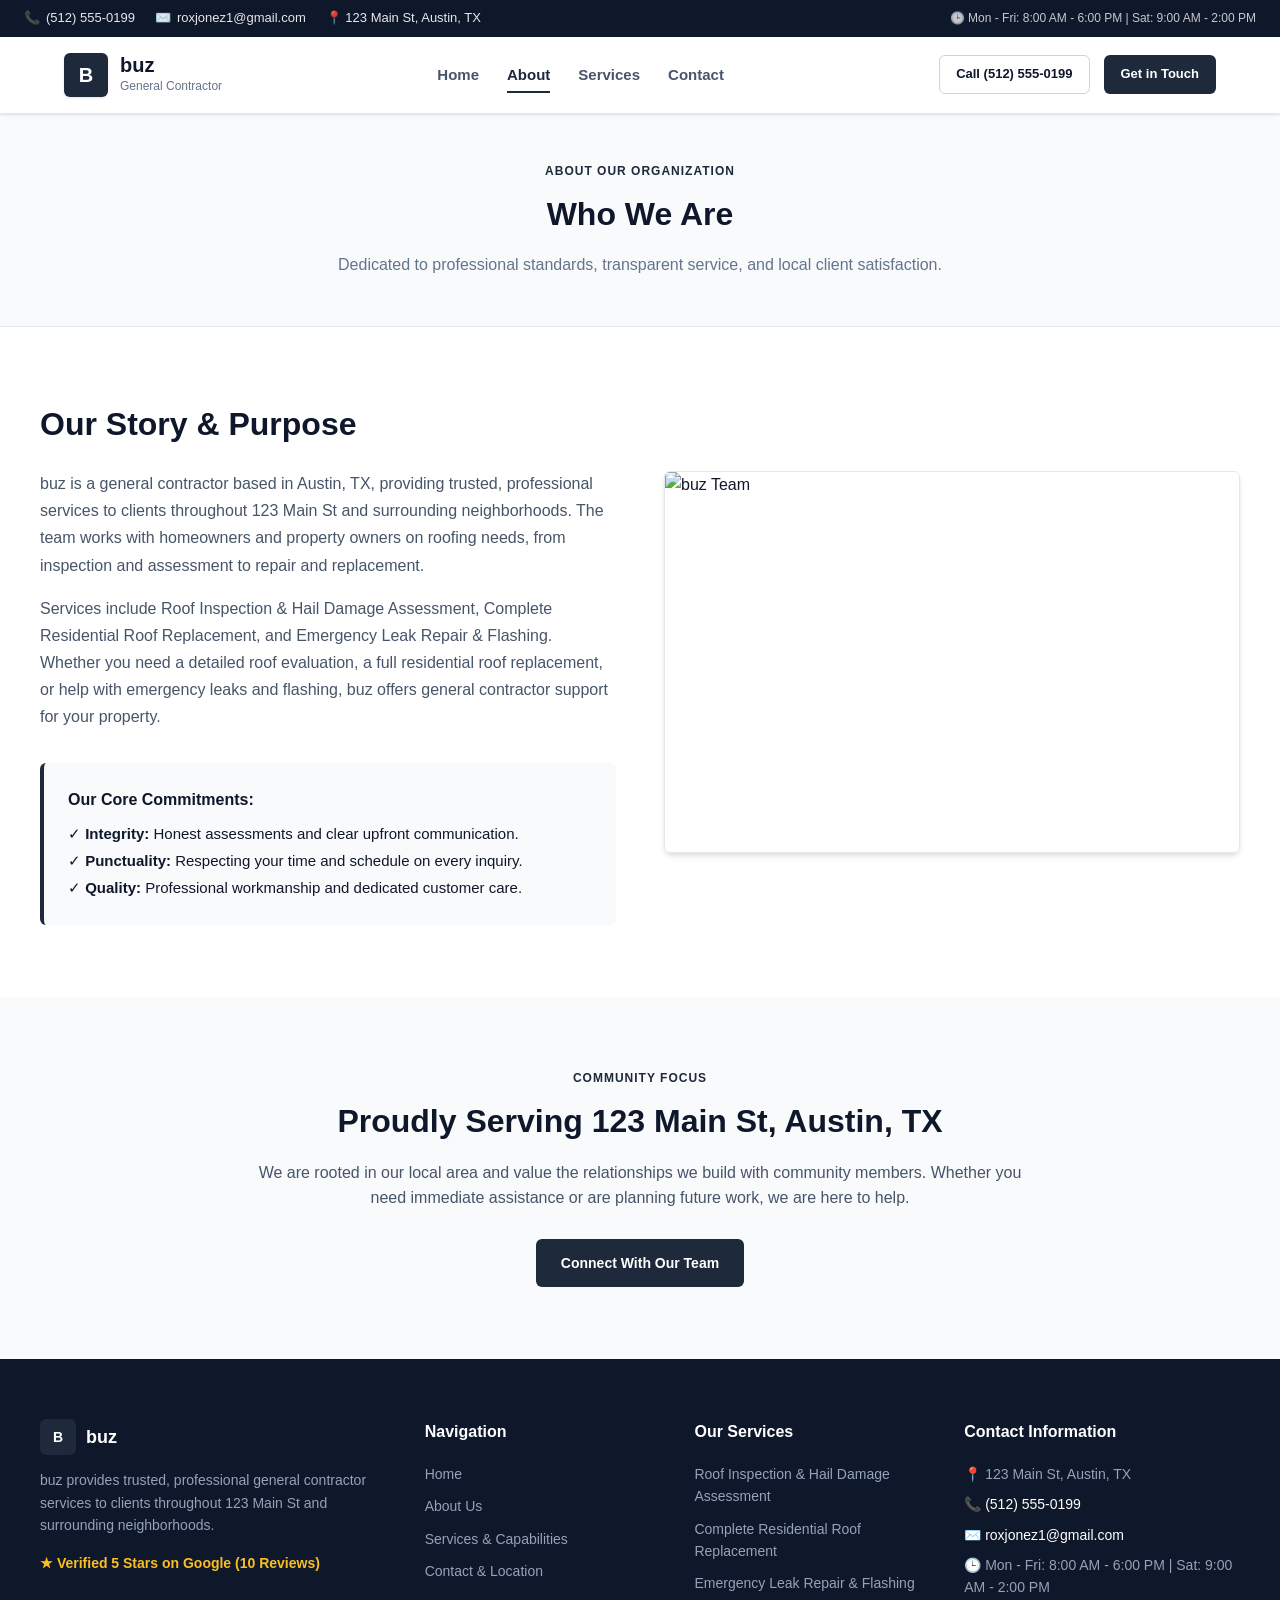
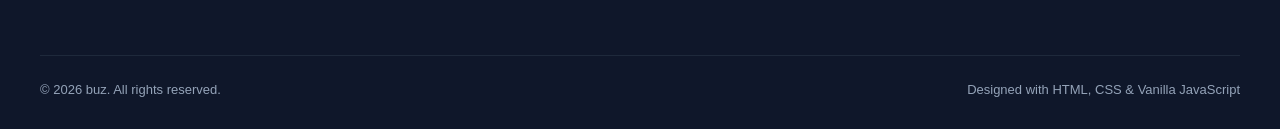
==== commit b35022e9: "Initial deployment commit for buz" ====
--- a/about.html
+++ b/about.html
@@ -27,7 +27,7 @@
 }
   </script>
 </head>
-<body data-project-id="proj_jywmusa">
+<body data-project-id="proj_2mruoko">
   <!-- Top Utility Bar -->
   <div class="top-bar">
     <div class="top-bar-info">
@@ -88,9 +88,8 @@
       <div class="about-grid">
         <div class="about-content">
           <h2>Our Story & Purpose</h2>
-          <p>buz is a general contractor serving clients throughout 123 Main St, Austin, TX, and surrounding neighborhoods. The business focuses on trusted, professional service for residential roofing needs.</p>
-          <p>buz offers roof inspection and hail damage assessment, complete residential roof replacement, and emergency leak repair and flashing. Whether you need an evaluation after hail damage or a full roof replacement, buz is ready to help.</p>
-          <p>For dependable general contractor services in the Austin area, buz provides straightforward roofing solutions tailored to local homes. Contact buz to discuss your roof inspection, replacement, or emergency repair needs.</p>
+          <p>buz is a general contractor based in Austin, TX, providing trusted, professional services to clients throughout 123 Main St and surrounding neighborhoods. The team works with homeowners and property owners on roofing needs, from inspection and assessment to repair and replacement.</p>
+          <p>Services include Roof Inspection & Hail Damage Assessment, Complete Residential Roof Replacement, and Emergency Leak Repair & Flashing. Whether you need a detailed roof evaluation, a full residential roof replacement, or help with emergency leaks and flashing, buz offers general contractor support for your property.</p>
           
           <div style="margin-top:32px; padding:24px; background:var(--bg-light); border-radius:var(--radius); border-left:4px solid var(--primary);">
             <h4 style="font-weight:700; margin-bottom:8px; color:var(--dark-text);">Our Core Commitments:</h4>
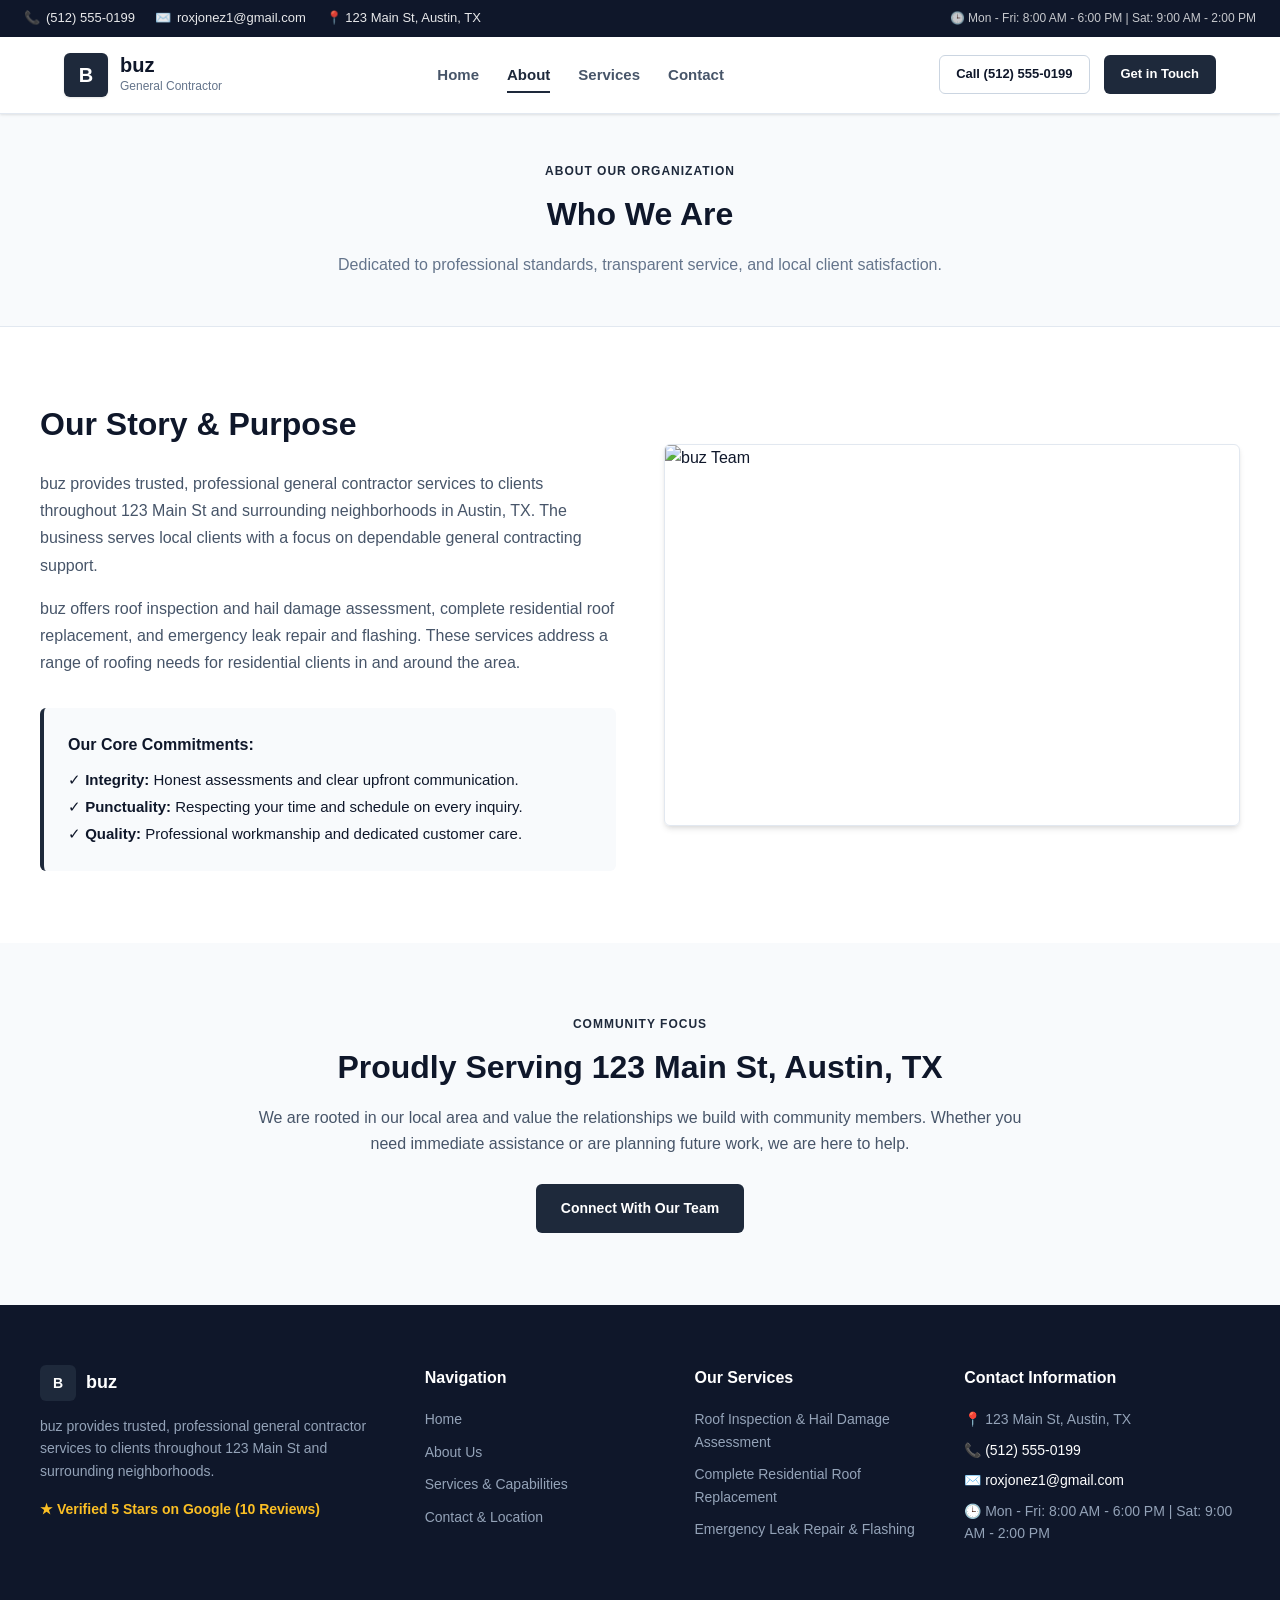
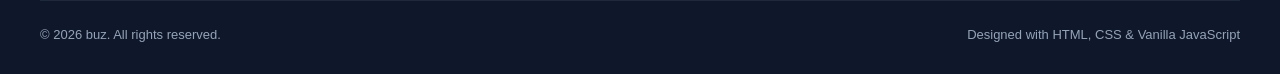
==== commit 6b2894d3: "Initial deployment commit for buz" ====
--- a/about.html
+++ b/about.html
@@ -27,7 +27,7 @@
 }
   </script>
 </head>
-<body data-project-id="proj_2mruoko">
+<body data-project-id="proj_x61ke7s">
   <!-- Top Utility Bar -->
   <div class="top-bar">
     <div class="top-bar-info">
@@ -88,8 +88,8 @@
       <div class="about-grid">
         <div class="about-content">
           <h2>Our Story & Purpose</h2>
-          <p>buz is a general contractor based in Austin, TX, providing trusted, professional services to clients throughout 123 Main St and surrounding neighborhoods. The team works with homeowners and property owners on roofing needs, from inspection and assessment to repair and replacement.</p>
-          <p>Services include Roof Inspection & Hail Damage Assessment, Complete Residential Roof Replacement, and Emergency Leak Repair & Flashing. Whether you need a detailed roof evaluation, a full residential roof replacement, or help with emergency leaks and flashing, buz offers general contractor support for your property.</p>
+          <p>buz provides trusted, professional general contractor services to clients throughout 123 Main St and surrounding neighborhoods in Austin, TX. The business serves local clients with a focus on dependable general contracting support.</p>
+          <p>buz offers roof inspection and hail damage assessment, complete residential roof replacement, and emergency leak repair and flashing. These services address a range of roofing needs for residential clients in and around the area.</p>
           
           <div style="margin-top:32px; padding:24px; background:var(--bg-light); border-radius:var(--radius); border-left:4px solid var(--primary);">
             <h4 style="font-weight:700; margin-bottom:8px; color:var(--dark-text);">Our Core Commitments:</h4>
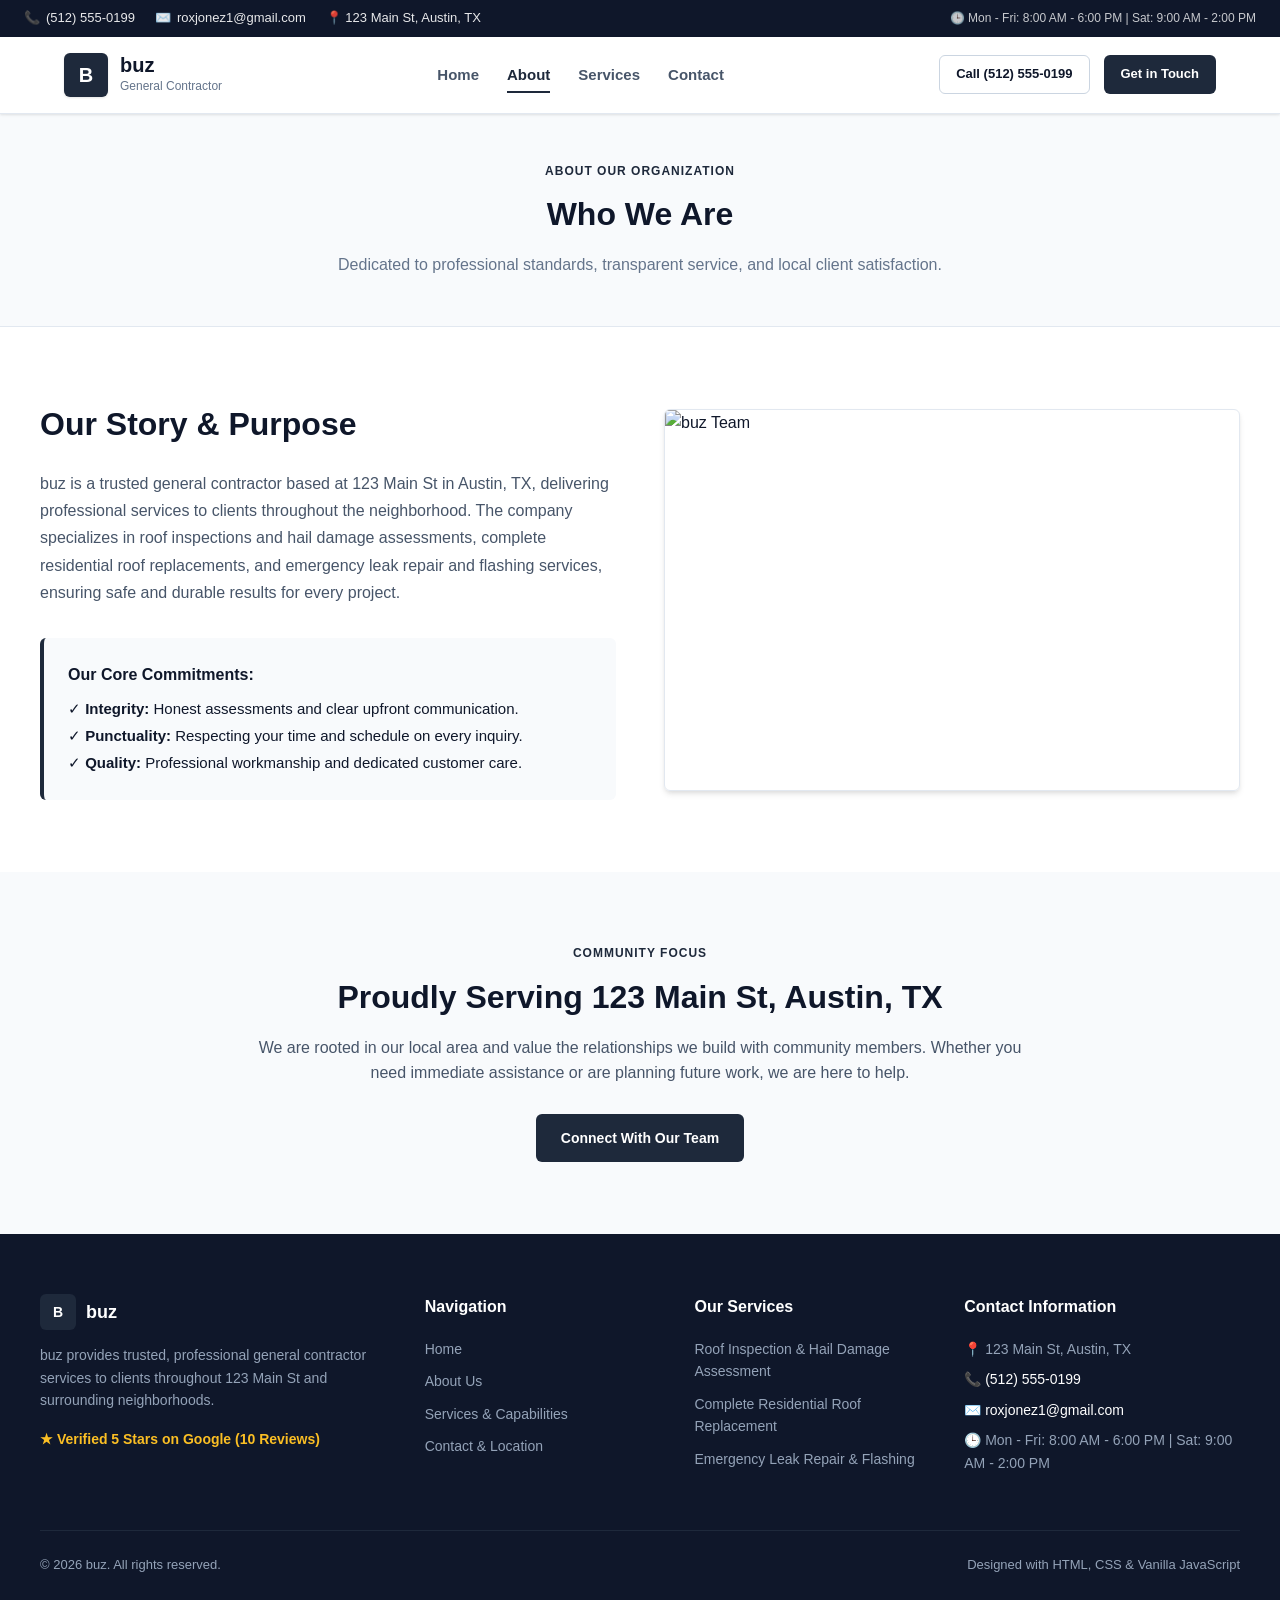
==== commit fdd654fc: "Initial deployment commit for buz" ====
--- a/about.html
+++ b/about.html
@@ -27,7 +27,7 @@
 }
   </script>
 </head>
-<body data-project-id="proj_x61ke7s">
+<body data-project-id="proj_q4x5nwa">
   <!-- Top Utility Bar -->
   <div class="top-bar">
     <div class="top-bar-info">
@@ -88,8 +88,7 @@
       <div class="about-grid">
         <div class="about-content">
           <h2>Our Story & Purpose</h2>
-          <p>buz provides trusted, professional general contractor services to clients throughout 123 Main St and surrounding neighborhoods in Austin, TX. The business serves local clients with a focus on dependable general contracting support.</p>
-          <p>buz offers roof inspection and hail damage assessment, complete residential roof replacement, and emergency leak repair and flashing. These services address a range of roofing needs for residential clients in and around the area.</p>
+          <p>buz is a trusted general contractor based at 123 Main St in Austin, TX, delivering professional services to clients throughout the neighborhood. The company specializes in roof inspections and hail damage assessments, complete residential roof replacements, and emergency leak repair and flashing services, ensuring safe and durable results for every project.</p>
           
           <div style="margin-top:32px; padding:24px; background:var(--bg-light); border-radius:var(--radius); border-left:4px solid var(--primary);">
             <h4 style="font-weight:700; margin-bottom:8px; color:var(--dark-text);">Our Core Commitments:</h4>
